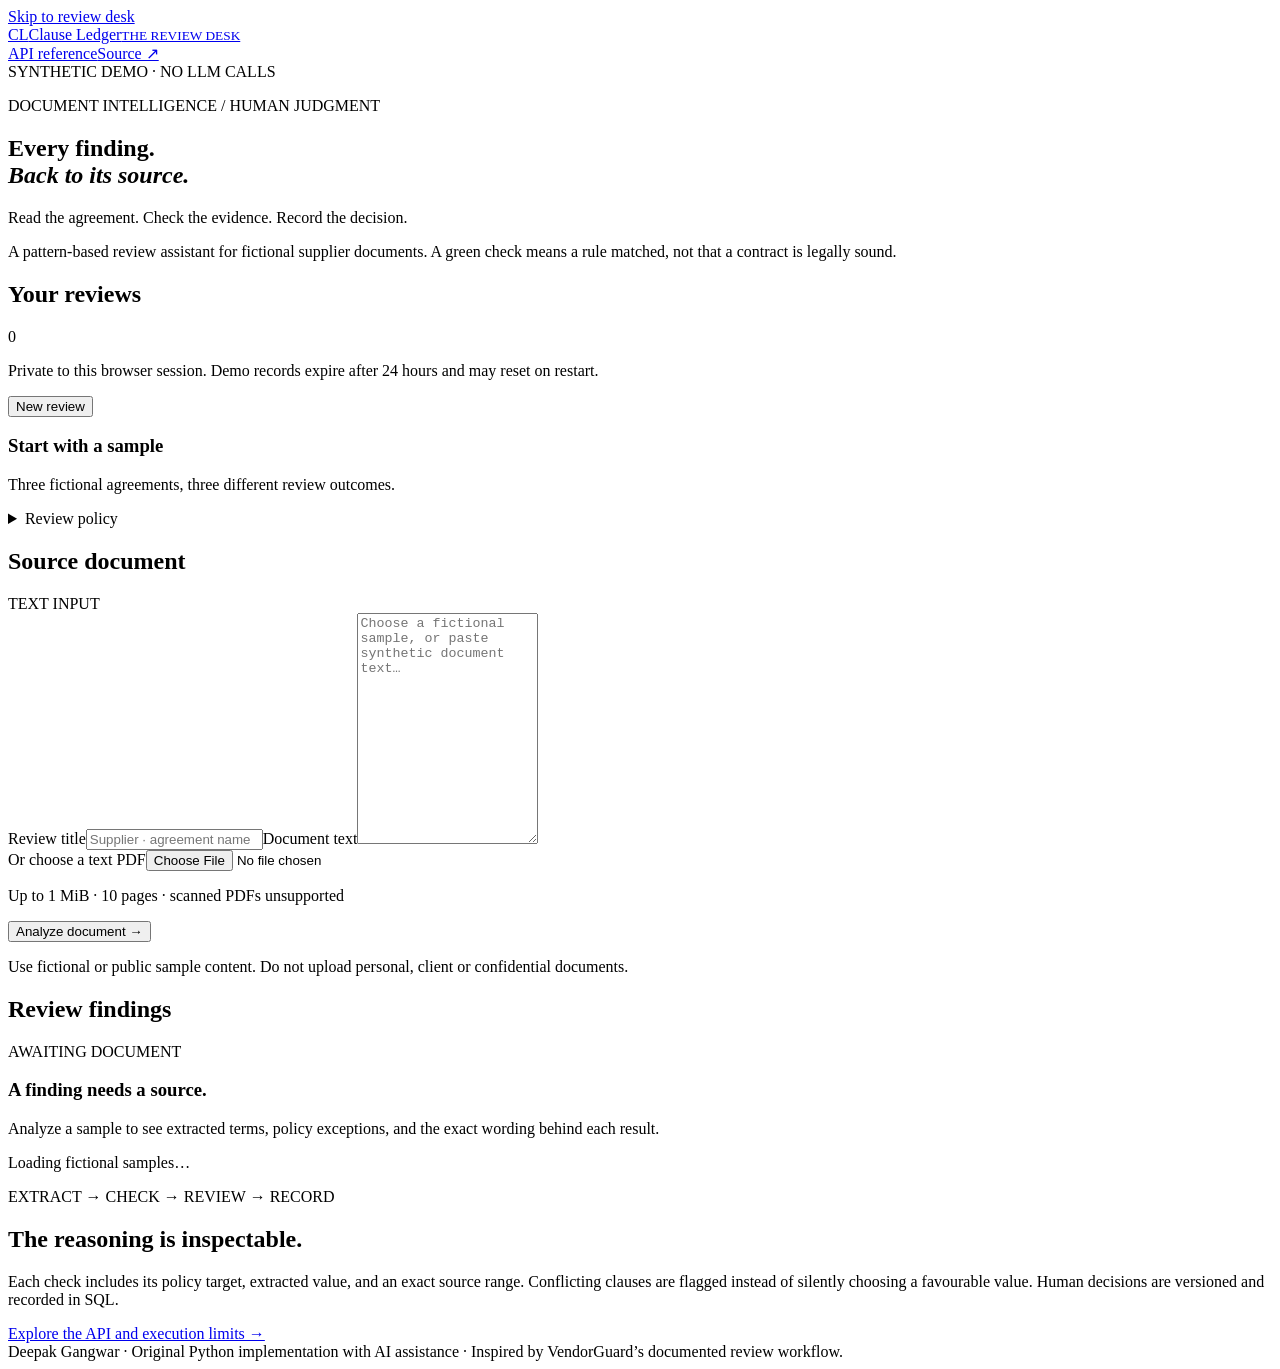
==== clause_ledger/static/index.html @ f8d21bb4 "Build evidence-first supplier review desk with versioned decisions" ====
<!doctype html>
<html lang="en"><head><meta charset="utf-8"><meta name="viewport" content="width=device-width,initial-scale=1"><meta name="description" content="An explainable supplier document review desk. Inspect source evidence, adjust policy and record a human decision."><meta name="theme-color" content="#52344f"><title>Clause Ledger — The review desk</title><link rel="stylesheet" href="/static/style.css"></head>
<body><a class="skip" href="#main">Skip to review desk</a><header class="masthead"><a class="brand" href="/"><span class="brand-mark" aria-hidden="true">CL</span><span>Clause Ledger<small>THE REVIEW DESK</small></span></a><nav aria-label="Main"><a href="/docs">API reference</a><a href="https://github.com/dgexplores/clause-ledger">Source ↗</a></nav><span class="mode">SYNTHETIC DEMO · NO LLM CALLS</span></header>
<main id="main"><section class="introduction"><div><p class="eyebrow">DOCUMENT INTELLIGENCE / HUMAN JUDGMENT</p><h1>Every finding.<br><em>Back to its source.</em></h1></div><div class="intro-note"><p>Read the agreement. Check the evidence. Record the decision.</p><p class="muted">A pattern-based review assistant for fictional supplier documents. A green check means a rule matched, not that a contract is legally sound.</p></div></section>
<div class="desk"><aside class="library panel"><div class="section-top"><h2>Your reviews</h2><span id="review-count">0</span></div><p class="muted">Private to this browser session. Demo records expire after 24 hours and may reset on restart.</p><button id="new-review" class="button secondary full">New review</button><div id="review-list" class="review-list"></div><div class="sample-section"><h3>Start with a sample</h3><p>Three fictional agreements, three different review outcomes.</p><div id="samples"></div></div><details class="policy"><summary>Review policy</summary><p>Settings apply to the next analysis. Existing reports keep their original policy snapshot.</p><label for="payment">Maximum payment days</label><input id="payment" type="number" min="1" max="365" value="60"><label for="breach">Maximum notification hours</label><input id="breach" type="number" min="1" max="720" value="72"><label for="uptime">Minimum uptime %</label><input id="uptime" type="number" min="90" max="100" step="0.1" value="99.5"><label class="checkbox"><input id="termination" type="checkbox" checked> Require termination wording</label><label class="checkbox"><input id="audit" type="checkbox" checked> Require audit wording</label></details></aside>
<section class="document panel" aria-labelledby="document-heading"><div class="section-top"><h2 id="document-heading">Source document</h2><span id="source-label">TEXT INPUT</span></div><form id="document-form"><label for="title">Review title</label><input id="title" name="title" maxlength="120" required placeholder="Supplier · agreement name"><label for="document-text">Document text</label><textarea id="document-text" name="text" minlength="30" maxlength="50000" rows="15" placeholder="Choose a fictional sample, or paste synthetic document text…"></textarea><div class="upload-row"><label class="file-label" for="pdf">Or choose a text PDF</label><input id="pdf" type="file" accept=".pdf,application/pdf"><p id="file-name">Up to 1 MiB · 10 pages · scanned PDFs unsupported</p></div><button class="button primary" id="analyze" type="submit">Analyze document <span aria-hidden="true">→</span></button><p class="input-note">Use fictional or public sample content. Do not upload personal, client or confidential documents.</p></form><div id="source-view" hidden><div class="source-toolbar"><span>Extracted text · click a finding to locate its evidence</span><button id="edit-copy" class="button text-button">Edit a copy</button></div><div id="source-pages"></div></div></section>
<section class="findings panel" aria-labelledby="findings-heading"><div class="section-top"><h2 id="findings-heading">Review findings</h2><span id="report-state">AWAITING DOCUMENT</span></div><div id="empty-state" class="empty-state"><div class="paper-icon" aria-hidden="true"><span></span><span></span><span></span></div><h3>A finding needs a source.</h3><p>Analyze a sample to see extracted terms, policy exceptions, and the exact wording behind each result.</p></div><div id="report" hidden><div id="summary" class="summary"></div><p class="report-note">These checks recognize specific wordings. “Missing” means not recognized, not proven absent. All results require human review.</p><div id="finding-list"></div><section class="review-action"><h3>Record a human decision</h3><p>This demo records an alias and note; it does not authenticate a legal reviewer.</p><form id="review-form"><label for="reviewer">Reviewer alias</label><input id="reviewer" minlength="2" maxlength="60" required placeholder="Demo reviewer"><label for="decision">Decision</label><select id="decision"><option value="changes_requested">Request changes</option><option value="approved">Approve sample</option><option value="rejected">Reject sample</option></select><label for="note">Why this decision?</label><textarea id="note" minlength="5" maxlength="1000" rows="3" required placeholder="Explain the findings you checked…"></textarea><button class="button primary" id="save-review">Save decision</button></form></section><section class="timeline"><h3>Decision history</h3><div id="events"></div></section><div class="report-actions"><button id="download" class="button secondary">Download report JSON</button><button id="delete-review" class="button danger">Delete this review</button></div></div></section></div><div class="status-bar"><p id="status" role="status" aria-live="polite">Loading fictional samples…</p><span>EXTRACT → CHECK → REVIEW → RECORD</span></div><section class="engineering"><h2>The reasoning is inspectable.</h2><p>Each check includes its policy target, extracted value, and an exact source range. Conflicting clauses are flagged instead of silently choosing a favourable value. Human decisions are versioned and recorded in SQL.</p><a href="/docs">Explore the API and execution limits →</a></section></main><footer>Deepak Gangwar · Original Python implementation with AI assistance · Inspired by VendorGuard’s documented review workflow.</footer><script src="/static/app.js" defer></script></body></html>
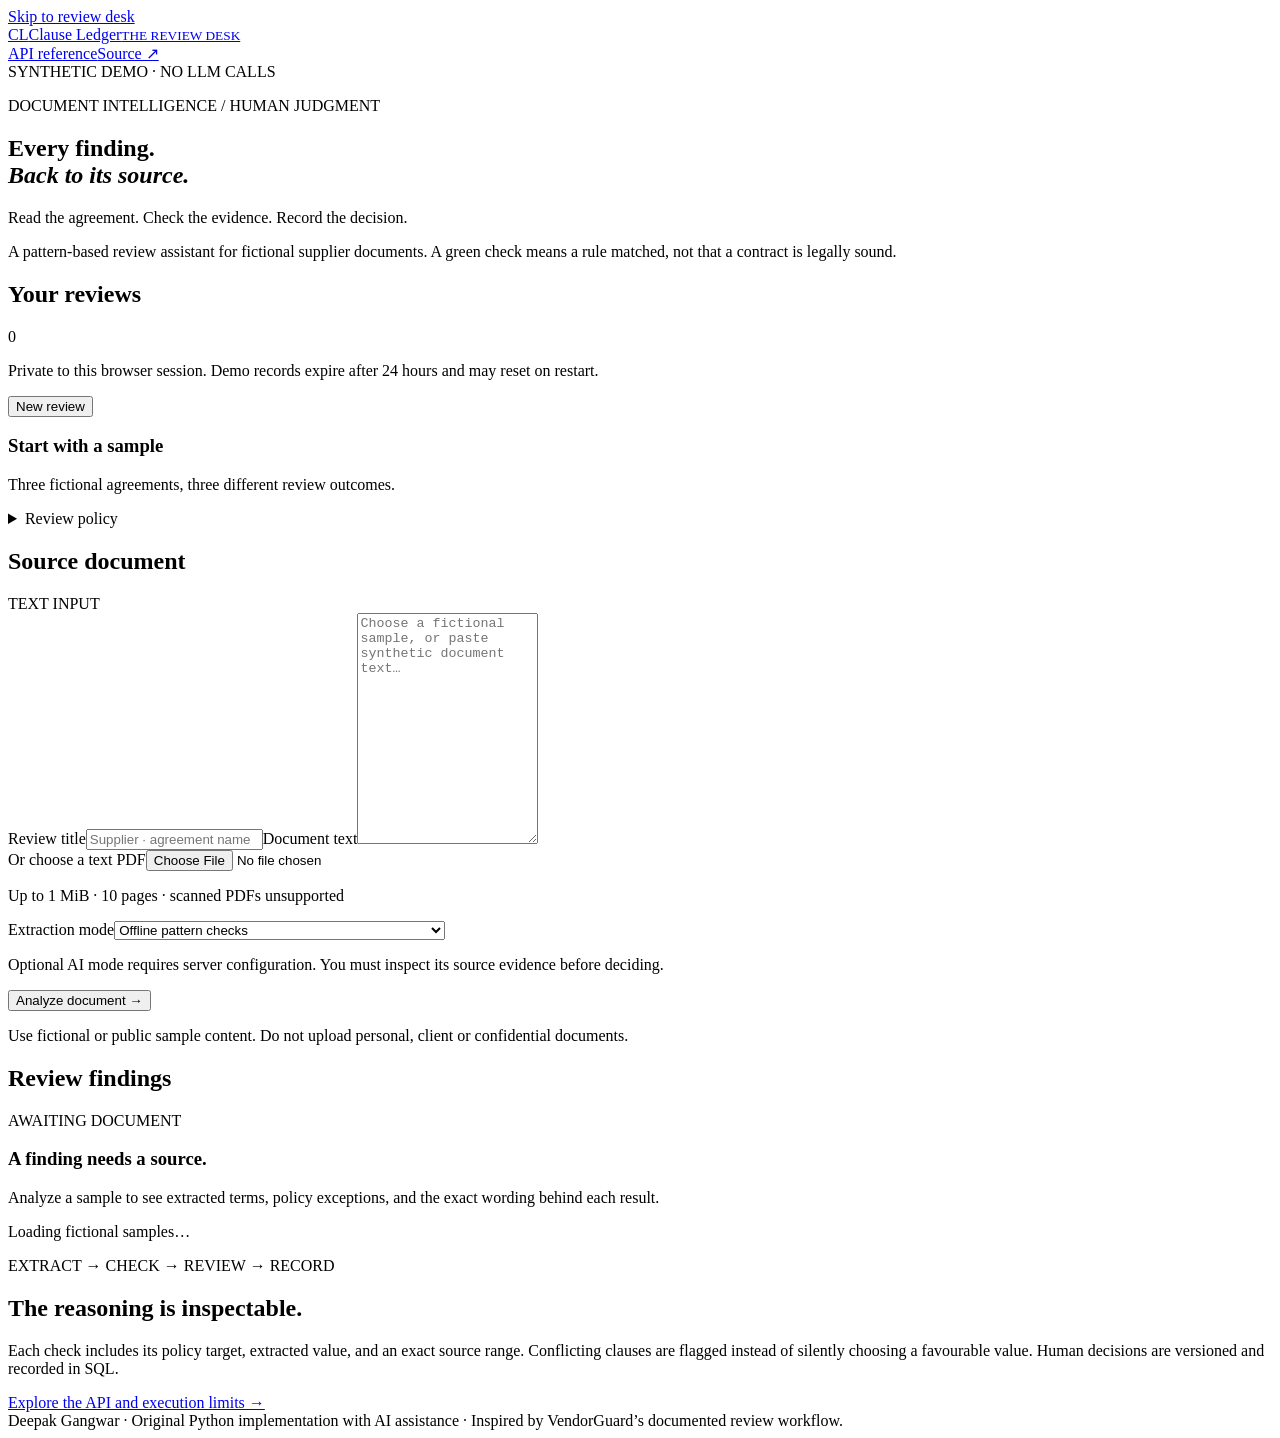
==== commit 21a79abf: "Add optional AI extraction with exact source validation and local policy checks" ====
--- a/clause_ledger/static/index.html
+++ b/clause_ledger/static/index.html
@@ -3,5 +3,5 @@
 <body><a class="skip" href="#main">Skip to review desk</a><header class="masthead"><a class="brand" href="/"><span class="brand-mark" aria-hidden="true">CL</span><span>Clause Ledger<small>THE REVIEW DESK</small></span></a><nav aria-label="Main"><a href="/docs">API reference</a><a href="https://github.com/dgexplores/clause-ledger">Source ↗</a></nav><span class="mode">SYNTHETIC DEMO · NO LLM CALLS</span></header>
 <main id="main"><section class="introduction"><div><p class="eyebrow">DOCUMENT INTELLIGENCE / HUMAN JUDGMENT</p><h1>Every finding.<br><em>Back to its source.</em></h1></div><div class="intro-note"><p>Read the agreement. Check the evidence. Record the decision.</p><p class="muted">A pattern-based review assistant for fictional supplier documents. A green check means a rule matched, not that a contract is legally sound.</p></div></section>
 <div class="desk"><aside class="library panel"><div class="section-top"><h2>Your reviews</h2><span id="review-count">0</span></div><p class="muted">Private to this browser session. Demo records expire after 24 hours and may reset on restart.</p><button id="new-review" class="button secondary full">New review</button><div id="review-list" class="review-list"></div><div class="sample-section"><h3>Start with a sample</h3><p>Three fictional agreements, three different review outcomes.</p><div id="samples"></div></div><details class="policy"><summary>Review policy</summary><p>Settings apply to the next analysis. Existing reports keep their original policy snapshot.</p><label for="payment">Maximum payment days</label><input id="payment" type="number" min="1" max="365" value="60"><label for="breach">Maximum notification hours</label><input id="breach" type="number" min="1" max="720" value="72"><label for="uptime">Minimum uptime %</label><input id="uptime" type="number" min="90" max="100" step="0.1" value="99.5"><label class="checkbox"><input id="termination" type="checkbox" checked> Require termination wording</label><label class="checkbox"><input id="audit" type="checkbox" checked> Require audit wording</label></details></aside>
-<section class="document panel" aria-labelledby="document-heading"><div class="section-top"><h2 id="document-heading">Source document</h2><span id="source-label">TEXT INPUT</span></div><form id="document-form"><label for="title">Review title</label><input id="title" name="title" maxlength="120" required placeholder="Supplier · agreement name"><label for="document-text">Document text</label><textarea id="document-text" name="text" minlength="30" maxlength="50000" rows="15" placeholder="Choose a fictional sample, or paste synthetic document text…"></textarea><div class="upload-row"><label class="file-label" for="pdf">Or choose a text PDF</label><input id="pdf" type="file" accept=".pdf,application/pdf"><p id="file-name">Up to 1 MiB · 10 pages · scanned PDFs unsupported</p></div><button class="button primary" id="analyze" type="submit">Analyze document <span aria-hidden="true">→</span></button><p class="input-note">Use fictional or public sample content. Do not upload personal, client or confidential documents.</p></form><div id="source-view" hidden><div class="source-toolbar"><span>Extracted text · click a finding to locate its evidence</span><button id="edit-copy" class="button text-button">Edit a copy</button></div><div id="source-pages"></div></div></section>
+<section class="document panel" aria-labelledby="document-heading"><div class="section-top"><h2 id="document-heading">Source document</h2><span id="source-label">TEXT INPUT</span></div><form id="document-form"><label for="title">Review title</label><input id="title" name="title" maxlength="120" required placeholder="Supplier · agreement name"><label for="document-text">Document text</label><textarea id="document-text" name="text" minlength="30" maxlength="50000" rows="15" placeholder="Choose a fictional sample, or paste synthetic document text…"></textarea><div class="upload-row"><label class="file-label" for="pdf">Or choose a text PDF</label><input id="pdf" type="file" accept=".pdf,application/pdf"><p id="file-name">Up to 1 MiB · 10 pages · scanned PDFs unsupported</p></div><label for="engine">Extraction mode</label><select id="engine"><option value="deterministic">Offline pattern checks</option><option value="semantic">Configured AI extraction · document sent to provider</option></select><p>Optional AI mode requires server configuration. You must inspect its source evidence before deciding.</p><button class="button primary" id="analyze" type="submit">Analyze document <span aria-hidden="true">→</span></button><p class="input-note">Use fictional or public sample content. Do not upload personal, client or confidential documents.</p></form><div id="source-view" hidden><div class="source-toolbar"><span>Extracted text · click a finding to locate its evidence</span><button id="edit-copy" class="button text-button">Edit a copy</button></div><div id="source-pages"></div></div></section>
 <section class="findings panel" aria-labelledby="findings-heading"><div class="section-top"><h2 id="findings-heading">Review findings</h2><span id="report-state">AWAITING DOCUMENT</span></div><div id="empty-state" class="empty-state"><div class="paper-icon" aria-hidden="true"><span></span><span></span><span></span></div><h3>A finding needs a source.</h3><p>Analyze a sample to see extracted terms, policy exceptions, and the exact wording behind each result.</p></div><div id="report" hidden><div id="summary" class="summary"></div><p class="report-note">These checks recognize specific wordings. “Missing” means not recognized, not proven absent. All results require human review.</p><div id="finding-list"></div><section class="review-action"><h3>Record a human decision</h3><p>This demo records an alias and note; it does not authenticate a legal reviewer.</p><form id="review-form"><label for="reviewer">Reviewer alias</label><input id="reviewer" minlength="2" maxlength="60" required placeholder="Demo reviewer"><label for="decision">Decision</label><select id="decision"><option value="changes_requested">Request changes</option><option value="approved">Approve sample</option><option value="rejected">Reject sample</option></select><label for="note">Why this decision?</label><textarea id="note" minlength="5" maxlength="1000" rows="3" required placeholder="Explain the findings you checked…"></textarea><button class="button primary" id="save-review">Save decision</button></form></section><section class="timeline"><h3>Decision history</h3><div id="events"></div></section><div class="report-actions"><button id="download" class="button secondary">Download report JSON</button><button id="delete-review" class="button danger">Delete this review</button></div></div></section></div><div class="status-bar"><p id="status" role="status" aria-live="polite">Loading fictional samples…</p><span>EXTRACT → CHECK → REVIEW → RECORD</span></div><section class="engineering"><h2>The reasoning is inspectable.</h2><p>Each check includes its policy target, extracted value, and an exact source range. Conflicting clauses are flagged instead of silently choosing a favourable value. Human decisions are versioned and recorded in SQL.</p><a href="/docs">Explore the API and execution limits →</a></section></main><footer>Deepak Gangwar · Original Python implementation with AI assistance · Inspired by VendorGuard’s documented review workflow.</footer><script src="/static/app.js" defer></script></body></html>
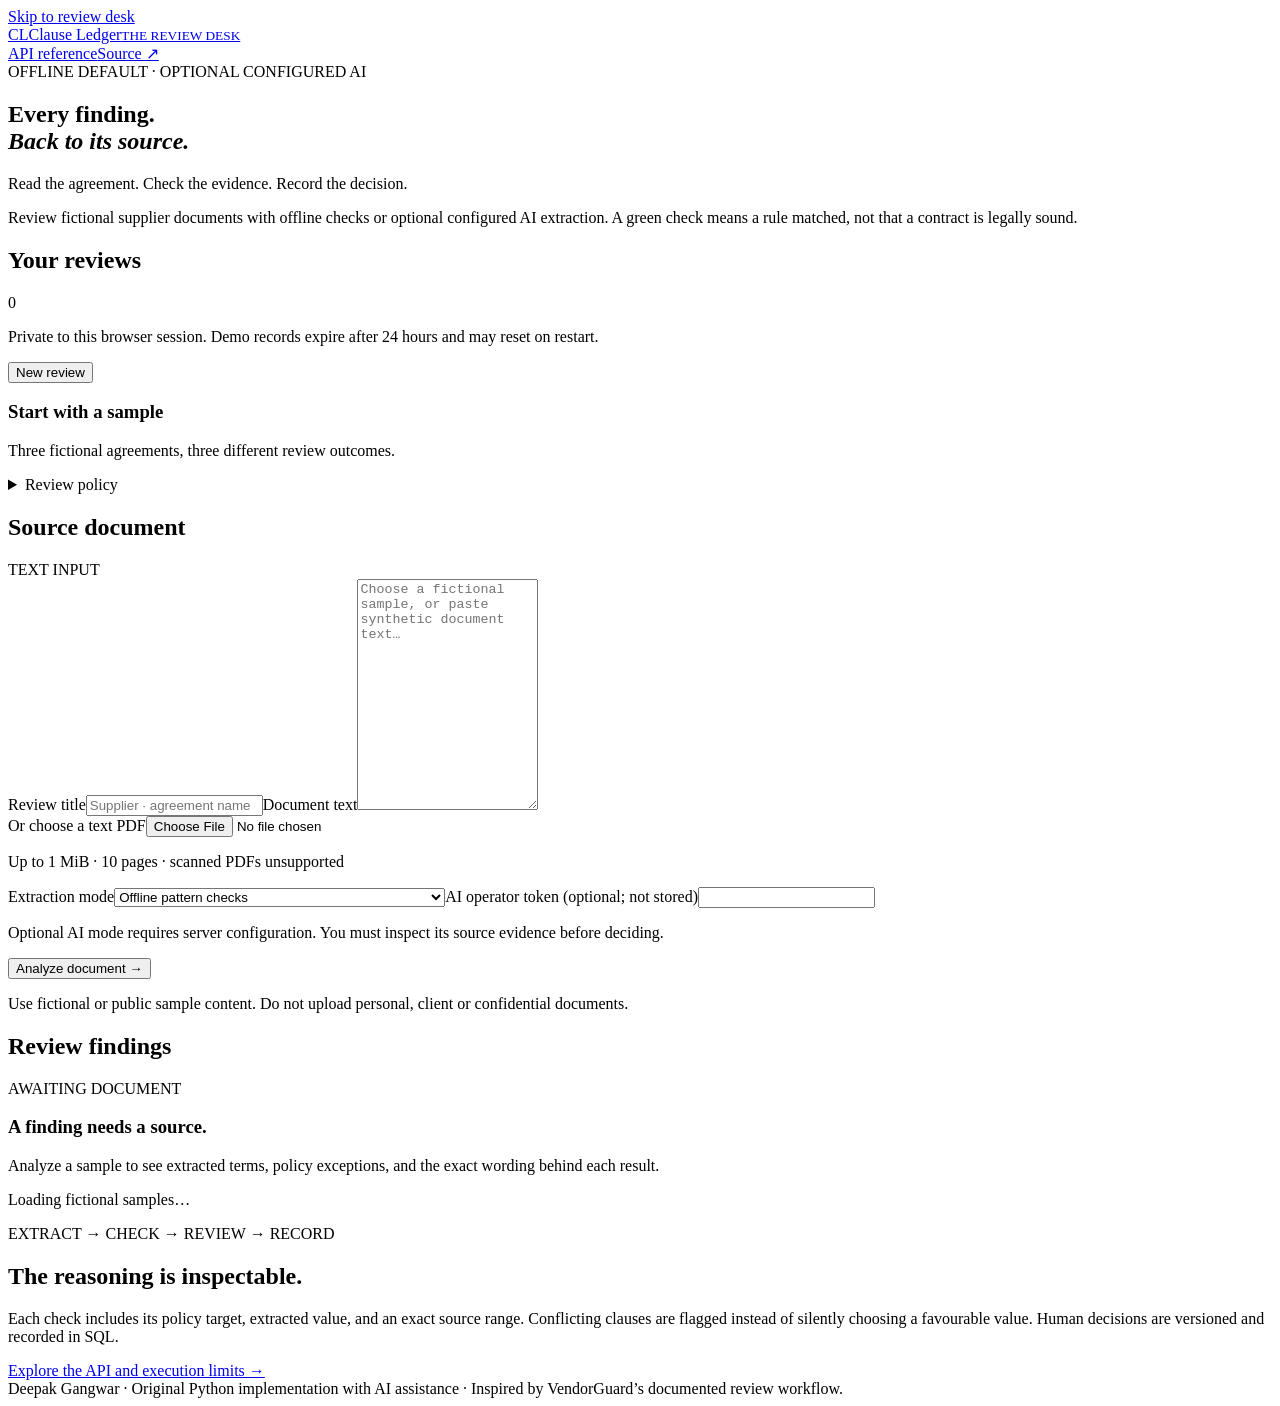
==== commit 811498f5: "Require operator tokens and strengthen evidence and review safeguards" ====
--- a/clause_ledger/static/index.html
+++ b/clause_ledger/static/index.html
@@ -1,7 +1,7 @@
 <!doctype html>
 <html lang="en"><head><meta charset="utf-8"><meta name="viewport" content="width=device-width,initial-scale=1"><meta name="description" content="An explainable supplier document review desk. Inspect source evidence, adjust policy and record a human decision."><meta name="theme-color" content="#52344f"><title>Clause Ledger — The review desk</title><link rel="stylesheet" href="/static/style.css"></head>
-<body><a class="skip" href="#main">Skip to review desk</a><header class="masthead"><a class="brand" href="/"><span class="brand-mark" aria-hidden="true">CL</span><span>Clause Ledger<small>THE REVIEW DESK</small></span></a><nav aria-label="Main"><a href="/docs">API reference</a><a href="https://github.com/dgexplores/clause-ledger">Source ↗</a></nav><span class="mode">SYNTHETIC DEMO · NO LLM CALLS</span></header>
-<main id="main"><section class="introduction"><div><p class="eyebrow">DOCUMENT INTELLIGENCE / HUMAN JUDGMENT</p><h1>Every finding.<br><em>Back to its source.</em></h1></div><div class="intro-note"><p>Read the agreement. Check the evidence. Record the decision.</p><p class="muted">A pattern-based review assistant for fictional supplier documents. A green check means a rule matched, not that a contract is legally sound.</p></div></section>
+<body><a class="skip" href="#main">Skip to review desk</a><header class="masthead"><a class="brand" href="/"><span class="brand-mark" aria-hidden="true">CL</span><span>Clause Ledger<small>THE REVIEW DESK</small></span></a><nav aria-label="Main"><a href="/docs">API reference</a><a href="https://github.com/dgexplores/clause-ledger">Source ↗</a></nav><span class="mode">OFFLINE DEFAULT · OPTIONAL CONFIGURED AI</span></header>
+<main id="main"><section class="introduction"><div><h1>Every finding.<br><em>Back to its source.</em></h1></div><div class="intro-note"><p>Read the agreement. Check the evidence. Record the decision.</p><p class="muted">Review fictional supplier documents with offline checks or optional configured AI extraction. A green check means a rule matched, not that a contract is legally sound.</p></div></section>
 <div class="desk"><aside class="library panel"><div class="section-top"><h2>Your reviews</h2><span id="review-count">0</span></div><p class="muted">Private to this browser session. Demo records expire after 24 hours and may reset on restart.</p><button id="new-review" class="button secondary full">New review</button><div id="review-list" class="review-list"></div><div class="sample-section"><h3>Start with a sample</h3><p>Three fictional agreements, three different review outcomes.</p><div id="samples"></div></div><details class="policy"><summary>Review policy</summary><p>Settings apply to the next analysis. Existing reports keep their original policy snapshot.</p><label for="payment">Maximum payment days</label><input id="payment" type="number" min="1" max="365" value="60"><label for="breach">Maximum notification hours</label><input id="breach" type="number" min="1" max="720" value="72"><label for="uptime">Minimum uptime %</label><input id="uptime" type="number" min="90" max="100" step="0.1" value="99.5"><label class="checkbox"><input id="termination" type="checkbox" checked> Require termination wording</label><label class="checkbox"><input id="audit" type="checkbox" checked> Require audit wording</label></details></aside>
-<section class="document panel" aria-labelledby="document-heading"><div class="section-top"><h2 id="document-heading">Source document</h2><span id="source-label">TEXT INPUT</span></div><form id="document-form"><label for="title">Review title</label><input id="title" name="title" maxlength="120" required placeholder="Supplier · agreement name"><label for="document-text">Document text</label><textarea id="document-text" name="text" minlength="30" maxlength="50000" rows="15" placeholder="Choose a fictional sample, or paste synthetic document text…"></textarea><div class="upload-row"><label class="file-label" for="pdf">Or choose a text PDF</label><input id="pdf" type="file" accept=".pdf,application/pdf"><p id="file-name">Up to 1 MiB · 10 pages · scanned PDFs unsupported</p></div><label for="engine">Extraction mode</label><select id="engine"><option value="deterministic">Offline pattern checks</option><option value="semantic">Configured AI extraction · document sent to provider</option></select><p>Optional AI mode requires server configuration. You must inspect its source evidence before deciding.</p><button class="button primary" id="analyze" type="submit">Analyze document <span aria-hidden="true">→</span></button><p class="input-note">Use fictional or public sample content. Do not upload personal, client or confidential documents.</p></form><div id="source-view" hidden><div class="source-toolbar"><span>Extracted text · click a finding to locate its evidence</span><button id="edit-copy" class="button text-button">Edit a copy</button></div><div id="source-pages"></div></div></section>
+<section class="document panel" aria-labelledby="document-heading"><div class="section-top"><h2 id="document-heading">Source document</h2><span id="source-label">TEXT INPUT</span></div><form id="document-form"><label for="title">Review title</label><input id="title" name="title" maxlength="120" required placeholder="Supplier · agreement name"><label for="document-text">Document text</label><textarea id="document-text" name="text" minlength="30" maxlength="50000" rows="15" placeholder="Choose a fictional sample, or paste synthetic document text…"></textarea><div class="upload-row"><label class="file-label" for="pdf">Or choose a text PDF</label><input id="pdf" type="file" accept=".pdf,application/pdf"><p id="file-name">Up to 1 MiB · 10 pages · scanned PDFs unsupported</p></div><label for="engine">Extraction mode</label><select id="engine"><option value="deterministic">Offline pattern checks</option><option value="semantic">Configured AI extraction · document sent to provider</option></select><label for="ai-token">AI operator token (optional; not stored)</label><input id="ai-token" type="password" autocomplete="off"><p>Optional AI mode requires server configuration. You must inspect its source evidence before deciding.</p><button class="button primary" id="analyze" type="submit">Analyze document <span aria-hidden="true">→</span></button><p class="input-note">Use fictional or public sample content. Do not upload personal, client or confidential documents.</p></form><div id="source-view" hidden><div class="source-toolbar"><span>Extracted text · click a finding to locate its evidence</span><button id="edit-copy" class="button text-button">Edit a copy</button></div><div id="source-pages"></div></div></section>
 <section class="findings panel" aria-labelledby="findings-heading"><div class="section-top"><h2 id="findings-heading">Review findings</h2><span id="report-state">AWAITING DOCUMENT</span></div><div id="empty-state" class="empty-state"><div class="paper-icon" aria-hidden="true"><span></span><span></span><span></span></div><h3>A finding needs a source.</h3><p>Analyze a sample to see extracted terms, policy exceptions, and the exact wording behind each result.</p></div><div id="report" hidden><div id="summary" class="summary"></div><p class="report-note">These checks recognize specific wordings. “Missing” means not recognized, not proven absent. All results require human review.</p><div id="finding-list"></div><section class="review-action"><h3>Record a human decision</h3><p>This demo records an alias and note; it does not authenticate a legal reviewer.</p><form id="review-form"><label for="reviewer">Reviewer alias</label><input id="reviewer" minlength="2" maxlength="60" required placeholder="Demo reviewer"><label for="decision">Decision</label><select id="decision"><option value="changes_requested">Request changes</option><option value="approved">Approve sample</option><option value="rejected">Reject sample</option></select><label for="note">Why this decision?</label><textarea id="note" minlength="5" maxlength="1000" rows="3" required placeholder="Explain the findings you checked…"></textarea><button class="button primary" id="save-review">Save decision</button></form></section><section class="timeline"><h3>Decision history</h3><div id="events"></div></section><div class="report-actions"><button id="download" class="button secondary">Download report JSON</button><button id="delete-review" class="button danger">Delete this review</button></div></div></section></div><div class="status-bar"><p id="status" role="status" aria-live="polite">Loading fictional samples…</p><span>EXTRACT → CHECK → REVIEW → RECORD</span></div><section class="engineering"><h2>The reasoning is inspectable.</h2><p>Each check includes its policy target, extracted value, and an exact source range. Conflicting clauses are flagged instead of silently choosing a favourable value. Human decisions are versioned and recorded in SQL.</p><a href="/docs">Explore the API and execution limits →</a></section></main><footer>Deepak Gangwar · Original Python implementation with AI assistance · Inspired by VendorGuard’s documented review workflow.</footer><script src="/static/app.js" defer></script></body></html>
